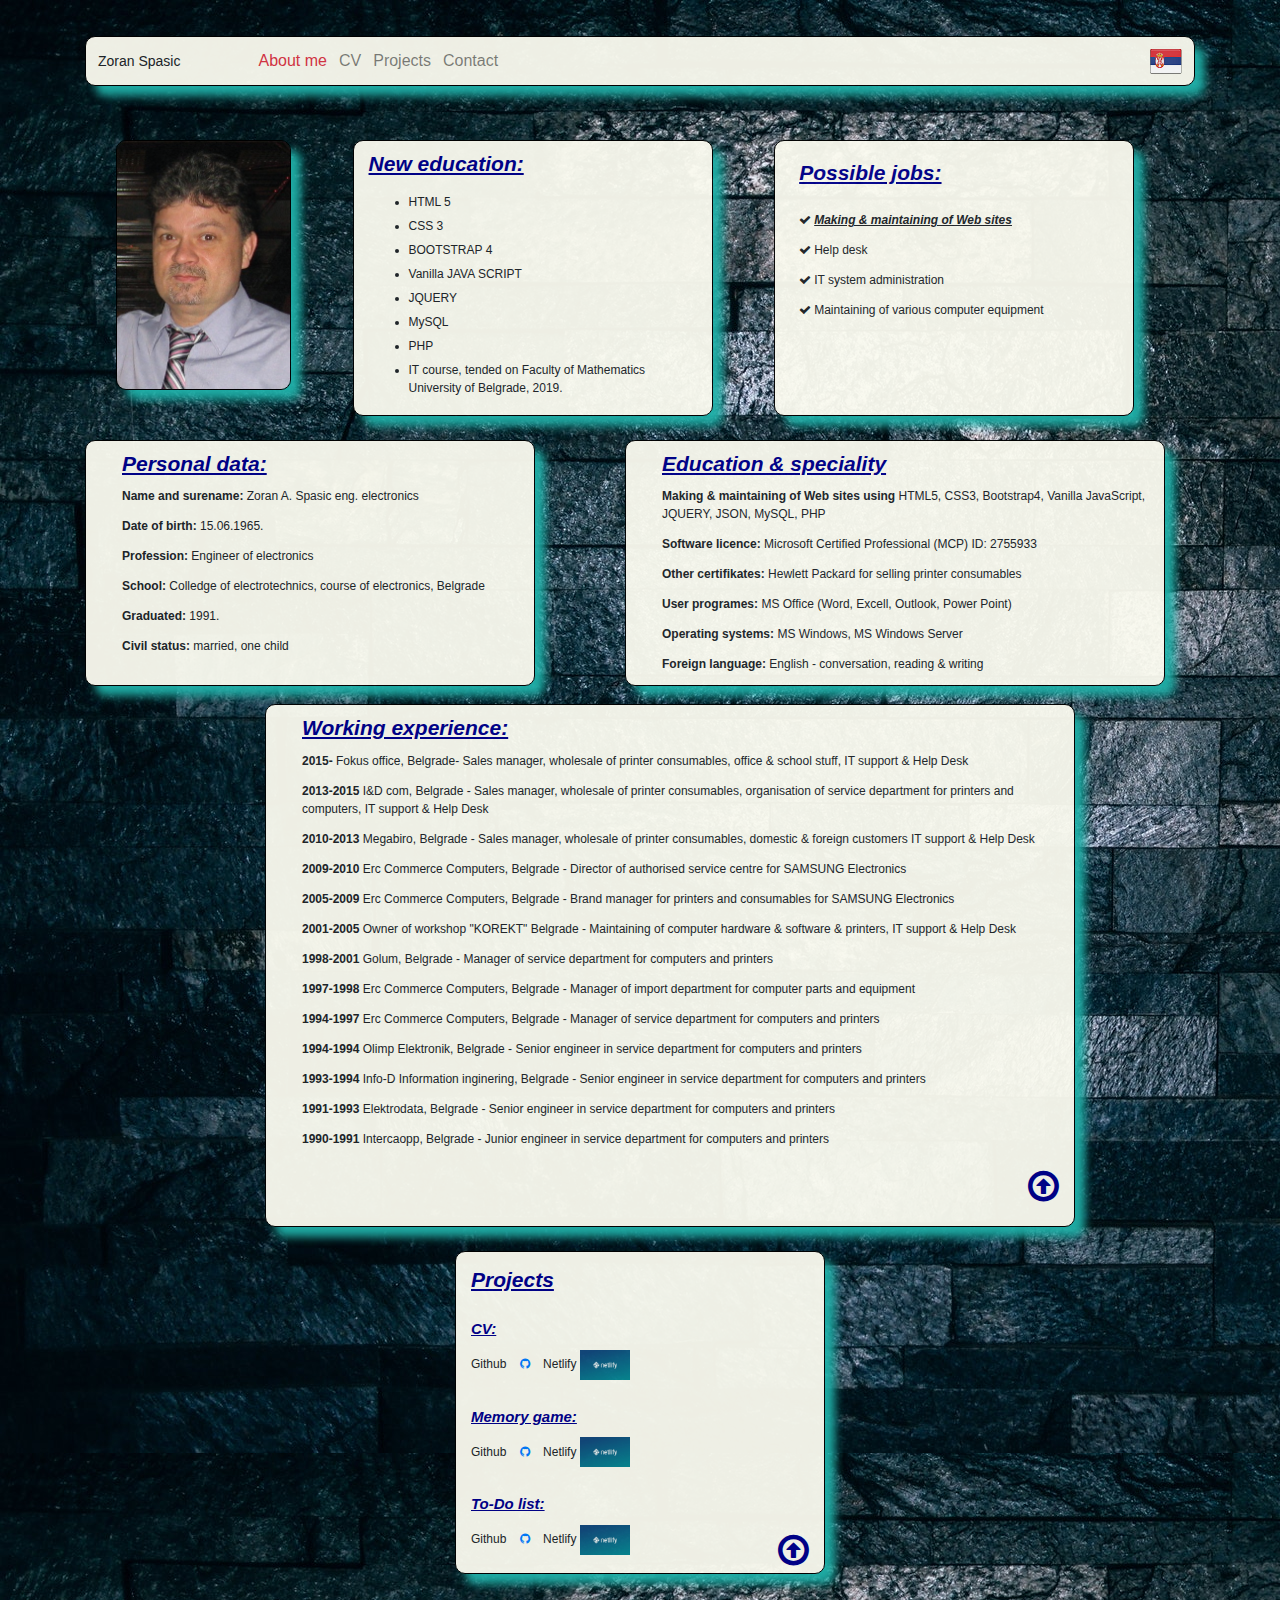
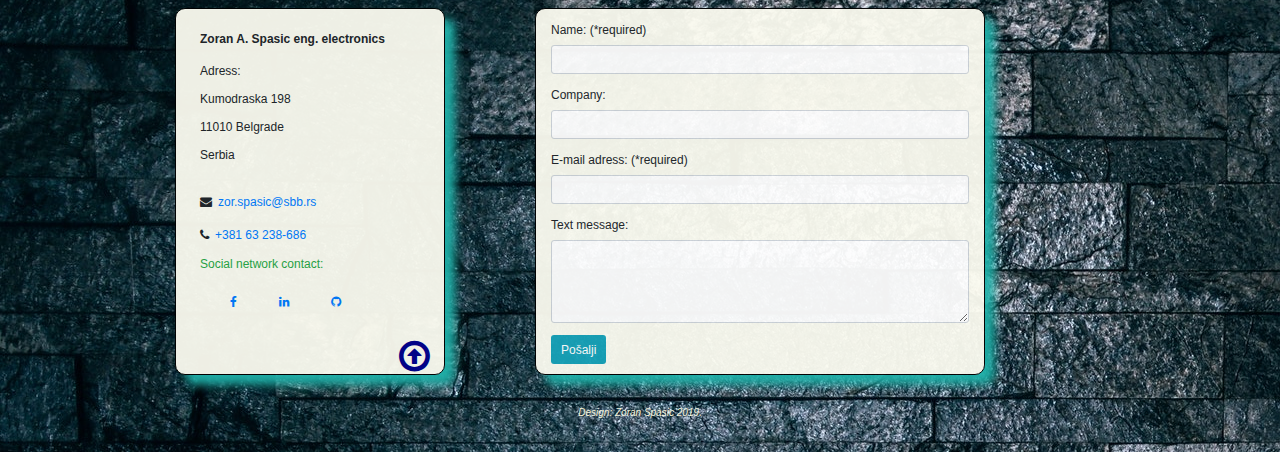
==== cvenglish.html @ 33a326f6 "Konačno !" ====
<!DOCTYPE html>
<html lang="en">

<head>
  <meta charset="utf-8">
  <meta name="viewport" content="width=device-width, initial-scale=1">
  <link rel="stylesheet" href="https://maxcdn.bootstrapcdn.com/bootstrap/4.3.1/css/bootstrap.min.css">
  <script src="https://ajax.googleapis.com/ajax/libs/jquery/3.3.1/jquery.min.js"></script>
  <script src="https://cdnjs.cloudflare.com/ajax/libs/popper.js/1.14.7/umd/popper.min.js"></script>
  <link rel="stylesheet" href="https://cdnjs.cloudflare.com/ajax/libs/font-awesome/4.7.0/css/font-awesome.min.css">
  <script src="https://maxcdn.bootstrapcdn.com/bootstrap/4.3.1/js/bootstrap.min.js"></script>
  <link rel="stylesheet" type="text/css" href="./style/style.css">
  <title>Zoran Spasić CV English</title>
</head>

<body id="pocetak" class="container col-sm- pt-5" background="./images/4k-wallpaper-architecture-background-1308624.jpg">

  <!-- NAV, stil: "responsive bootstrap navbar"-->
  <nav class="navbar navbar-light navbar-expand-md mb-4">

    <a class="navbar-brend mr-5" style="font-size: 14px;" >Zoran Spasic</a>

    <button type="button" class="navbar-toggler" data-toggle="collapse" data-target="#navbar">
      <span class="navbar-toggler-icon"></span>
    </button>

    <div class="collapse navbar-collapse" id="navbar">
      <ul class="navbar-nav ml-5">
        <li class="nav-item">
          <a class="nav-link text-danger active" href="#pocetak">About me</a>
        </li>
        <li class="nav-item">
          <a class="nav-link" href="#glavni-cv">CV</a>
        </li>
        <li class="nav-item">
          <a class="nav-link" href="#glavni-projekti">Projects</a>
        </li>
        <li class="nav-item">
          <a class="nav-link" href="#glavni-kontakt">Contact</a>
        </li>
      </ul>
    </div>
    <!-- BRAND - zastava sa linkom za verziju na srpskom jeziku-->
    <a class="navbar-brend" href="./index.html"><img src="./images/Serbia-Flag-icon-32.png"></a>
  </nav>
  <!--END of NAV-->

  <!-- Glavni div (O MENI) koji formatira stranicu i sadrži ostale elemente -->
  <div id="glavni" class="col-sm- container row mt-5">

    <!-- Moja fotka koja jos uvek nije responsive -->
    <img id="fotka" src="./images/zoki.jpg" alt="fotka" class="mx-auto mt-4 mb-4">

    <!-- Centralni prozor sa informacijama o kursu IT obuka stil: "unordered list" -->
    <div id="centar" class="col-md-4 mx-auto mt-4 mb-4">
      <h3>New education:</h3>
      <ul>
        <li class="pb-2 pt-2">HTML 5</li>
        <li class="pb-2">CSS 3</li>
        <li class="pb-2">BOOTSTRAP 4</li>
        <li class="pb-2">Vanilla JAVA SCRIPT</li>
        <li class="pb-2">JQUERY</li>
        <li class="pb-2">MySQL</li>
        <li class="pb-2">PHP</li>
        <li class="pb-2">IT course, tended on Faculty of Mathematics University of Belgrade, 2019.</li>
      </ul>
    </div>

    <!-- Desni prozor sa mogućim poslovima, stil: "table" -->
    <div id="desno" class="col-md-4 mx-auto mt-4 mb-4">

      <table class="table table-borderless col-md-4">
        <th>
          <h3>Possible jobs:</h3>
        </th>
        <tr>
          <td class="fa fa-check"> <span> <b> <i> <u>Making & maintaining of Web sites</span></b></i></u></td>
        </tr>
        <tr>
          <td class="fa fa-check"> <span> Help desk</span></td>
        </tr>
        <tr>
          <td class="fa fa-check"> <span> IT system administration</span></td>
        </tr>
        <tr>
          <td class="fa fa-check"> <span> Maintaining of various computer equipment</span></td>
        </tr>
        
      </table>
    </div>
  </div>
  <!--END of O MENI-->

  <!-- Glavni div (CV) koji formatira stranicu i sadrži ostale elemente -->
  <div id="glavni-cv" class="container row mb-3 col-sm-">

    <div id="podaci" class="col-sm-5 mt-2 mb-3 pl-5">
      <h3>Personal data:</h3>
      <p><span>Name and surename:</span> Zoran A. Spasic eng. electronics</p>
      <p><span>Date of birth:</span> 15.06.1965.</p>
      <p><span>Profession:</span> Engineer of electronics</p>
      <p><span>School:</span> Colledge of electrotechnics, course of electronics, Belgrade</p>
      <p><span>Graduated:</span> 1991.</p>
      <p><span>Civil status:</span> married, one child</p>
    </div>

    <div id="obrazovanje" class="col-sm-6 offset-sm-1 mt-2 mb-3 pl-5">
      <h3>Education & speciality</h3>
      <p><span>Making & maintaining of Web sites using</span> HTML5, CSS3, Bootstrap4, Vanilla JavaScript, JQUERY, JSON, MySQL, PHP
      </p>
      <p><span>Software licence:</span> Microsoft Certified Professional (MCP) ID: 2755933</p>
      <p><span>Other certifikates:</span> Hewlett Packard for selling printer consumables</p>
      <p><span>User programes:</span> MS Office (Word, Excell, Outlook, Power Point)</p>
      <p><span>Operating systems:</span> MS Windows, MS Windows Server</p>
      <p><span>Foreign language:</span> English - conversation, reading & writing</p>
    </div>

    <div id="iskustvo" class="col-sm-9 offset-sm-2 mt-2 mb-3 pl-5">
      <h3>Working experience:</h3>

      <p><span>2015-</span> Fokus office, Belgrade- Sales manager, wholesale of printer consumables, office & school stuff, IT support & Help Desk</p>
      <p><span>2013-2015</span> I&D com, Belgrade - Sales manager, wholesale of printer consumables, organisation of service department for printers and computers, IT support & Help Desk</p>
      <p><span>2010-2013</span> Megabiro, Belgrade - Sales manager, wholesale of printer consumables, domestic & foreign customers IT support & Help Desk</p>
      <p><span>2009-2010</span> Erc Commerce Computers, Belgrade - Director of authorised service centre for SAMSUNG Electronics</p>
      <p><span>2005-2009</span> Erc Commerce Computers, Belgrade - Brand manager for printers and consumables for SAMSUNG Electronics</p>
      <p><span>2001-2005</span> Owner of workshop "KOREKT" Belgrade - Maintaining of computer hardware & software & printers, IT support & Help Desk</p>
      <p><span>1998-2001</span> Golum, Belgrade - Manager of service department for computers and printers</p>
      <p><span>1997-1998</span> Erc Commerce Computers, Belgrade - Manager of import department for computer parts and equipment</p>
      <p><span>1994-1997</span> Erc Commerce Computers, Belgrade - Manager of service department for computers and printers</p>
      <p><span>1994-1994</span> Olimp Elektronik, Belgrade - Senior engineer in service department for computers and printers</p>
      <p><span>1993-1994</span> Info-D Information inginering, Belgrade - Senior engineer in service department for computers and printers</p>
      <p><span>1991-1993</span> Elektrodata, Belgrade - Senior engineer in service department for computers and printers</p>
      <p><span>1990-1991</span> Intercaopp, Belgrade - Junior engineer in service department for computers and printers </p>
      <p id="arrow"><a class="fa fa-arrow-circle-o-up"  onclick="window.location.href='#pocetak';"></a></p>
      
    </div>

  </div>
  <!--END of CV-->

  <!-- Glavni div (PROJEKTI) koji formatira stranicu i sadrži ostale elemente -->

    <div id="glavni-projekti" class="container col-sm-4 mt-2 pt-3 mx-auto">

      <h3 class="pt-1 pb-3">Projects</h3>

      <h5>CV:</h5>

      Github <a href="https://github.com/zoranspasic/Projekat-html-css" target="_blank" type="button"
        class="fa fa-github" style="line-height:30px; width:30px; text-align: center"></a>
      Netlify <a href="https://zspasiccv.netlify.com/" target="_blank"> <img src="./images/netlify.jpg" width="50"
          height="30"></a>

      <br> <br>

      <h5>Memory game:</h5>

      Github <a href="https://github.com/zoranspasic/zspasicmindgame" target="_blank" type="button" class="fa fa-github"
        style="line-height:30px; width:30px; text-align: center"></a>
      Netlify <a href="https://zspasicmindgame.netlify.com/" target="_blank"> <img src="./images/netlify.jpg" width="50"
          height="30"></a>

      <br> <br>

      <h5>To-Do list:</h5>

      Github <a href="https://github.com/zoranspasic/todo-list" target="_blank" type="button" class="fa fa-github"
        style="line-height:30px; width:30px; text-align: center"></a>
      Netlify <a href="https://zspasictodolist.netlify.com/" target="_blank"> <img src="./images/netlify.jpg" width="50"
          height="30"></a>
          
          <p id="arrow"><a class="fa fa-arrow-circle-o-up"  onclick="window.location.href='#pocetak';"></a></p>
      <br> <br>
      
    </div>

  <!--END of PROJEKTI-->

    <!-- Glavni div (KONTAKT) koji formatira stranicu i sadrzi ostale elemente -->
    <div id="glavni-kontakt" class="container row col-sm-">

      <div id="kontakt_levo" class="col-sm-3 offset-sm-1 mt-4 mb-3 text-left">

        <table class="table table-borderless mt-3">

          <th>Zoran A. Spasic eng. electronics</th>

          <tr>
            <td>Adress:</td>
          </tr>
          <tr>
            <td>Kumodraska 198 </td>
          </tr>
          <tr>
            <td>11010 Belgrade</td>
          </tr>
          <tr>
            <td>Serbia</td>
          </tr>

          <tr>
            <td class="fa fa-envelope mt-4"><a class="ml-2" href="mailto:zor.spasic@sbb.rs">zor.spasic@sbb.rs</a></td>
          </tr>
          <tr>
            <td class="mt-1 fa fa-phone"><a class="ml-2" href="#">+381 63 238-686</a></td>
          </tr>
          <tr>
            <td class="text-success">Social network contact:</td>
          </tr>
          <tr>
            <td id="social"> <a href="https://www.facebook.com" target="_blank" type="button"
                class="fa fa-facebook-f ml-4 mr-4" style="line-height:30px; width:30px; text-align: center"></a>

              <a href="https://www.linkedin.com/" target="_blank" type="button" class="fa fa-linkedin mr-4"
                style="line-height:30px; width:30px; text-align: center"></a>

              <a href="https://github.com/zoranspasic" target="_blank" type="button" class="fa fa-github"
                style="line-height:30px; width:30px; text-align: center"></a></td>
          </tr>
        </table>
        <a id="arrow" class="fa fa-arrow-circle-o-up"  onclick="window.location.href='#pocetak';"></a>
      </div>

      <div id="kontakt_formular" class="container col-sm-5 offset-sm-1 mt-4 mb-3 text-left">

        <form name="kontakt" action="mailto:zor.spasic@sbb.rs" method="post">

          <div class="form-group">
            <label class="mt-3" for="usr">Name: (*required)</label>
            <input class="form-control" type="text" name="usr" id="usr" required>
          </div>

          <div class="form-group">
            <label for="firma">Company:</label>
            <input class="form-control" type="text" name="firma" id="firma">
          </div>

          <div class="form-group">
            <label for="mail">E-mail adress: (*required)</label>
            <input class="form-control" type="email" name="mail" id="mail" required>
         </div>

          <div class="form-group">
            <label for="txt">Text message:</label>
            <textarea class="form-control" name="txt" id="txt" rows="4"></textarea>
          </div>

          <input type="submit" class="btn bg-info text-white mb-2" value="Pošalji"/>

        </form>
      </div>
    </div>
    <!--END of KONTAKT-->

    <!-- Footer koji još uvek ne prati širinu stranice -->
    <div class="container-fluid footer mt-4">
      <p class="footer">Design: Zoran Spasic 2019.</p>
    </div>
    <!--END of FOOTER-->

    <script src="./script.js"> </script>

</body>

</html>
---- style/style.css ----
* {
    font-size: 12px;
    font-family: Verdana, Geneva, Tahoma, sans-serif;
}

#centar, #desno, #fotka, #podaci, #obrazovanje, #iskustvo, #kontakt_levo, #kontakt_formular, #glavni-projekti, nav {
    border: 1px solid black;
    border-radius: 10px;
    background-color: #fbfbf0;
    box-shadow: 10px 10px 10px lightseagreen;
    opacity: 0.95;
}

#fotka {
    height: 250px;
}

div > a {
    width: 30px;
    line-height: 30px;
}

#glavni-projekti > a:hover, #social > a:hover, .nav-item:hover {
    font-weight: bolder;
    text-decoration: none;
}

td {
    min-width: 300px;
    line-height: 10px;
}

#podaci >p >span, #obrazovanje > p >span, #iskustvo > p >span {
    font-weight: bold;
}

h1, h3, h5 {
    color: darkblue; 
    font-style: italic;
    font-weight: bold;
    text-decoration: underline;
    padding-top: 10px;
    padding-bottom: 5px;
}

#arrow {
    font-size: 36px;
    color: darkblue;
    float: right;
}

#arrow:hover {
    color: red;
}

.footer {
    width: 100%;
    text-align: center;
    font-style: italic;
    font-size: 10px;
    color:beige;
    padding-bottom: 10px;
}

.nav-link {
    font-size: 16px;
}
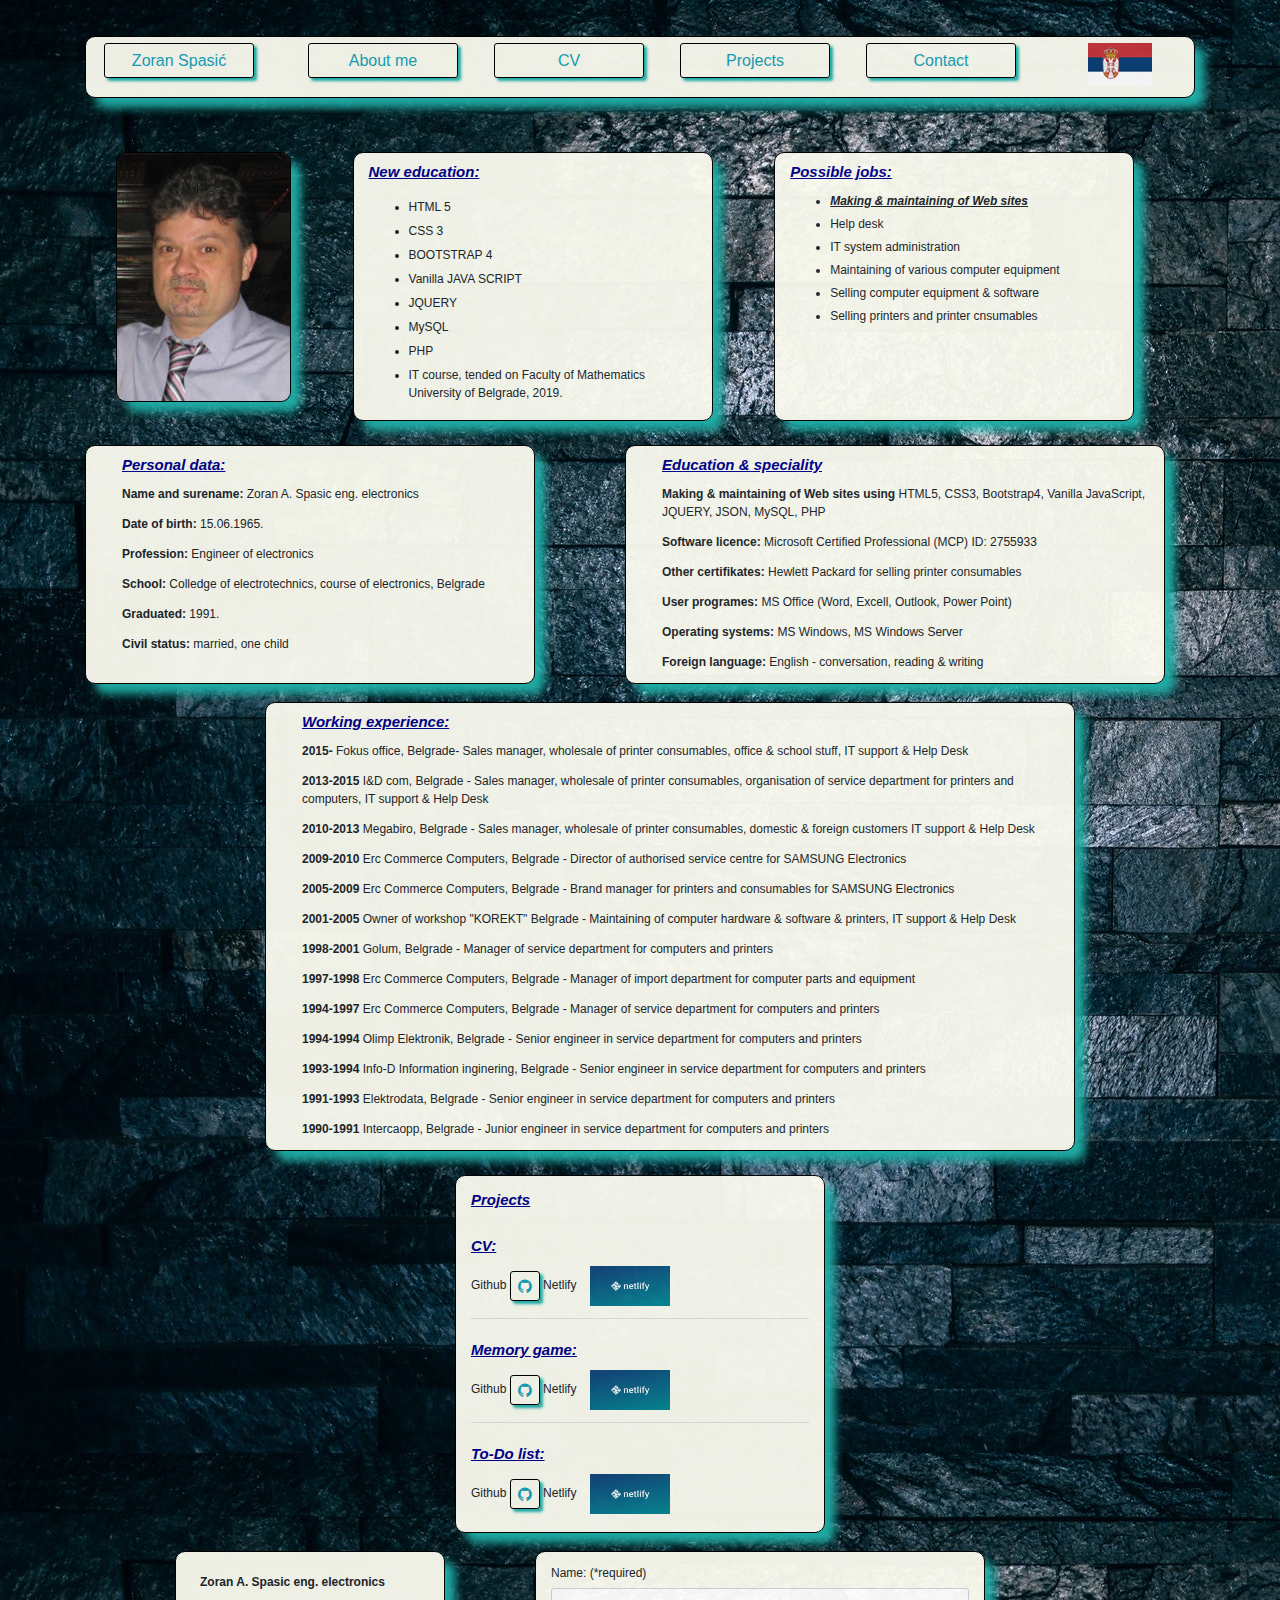
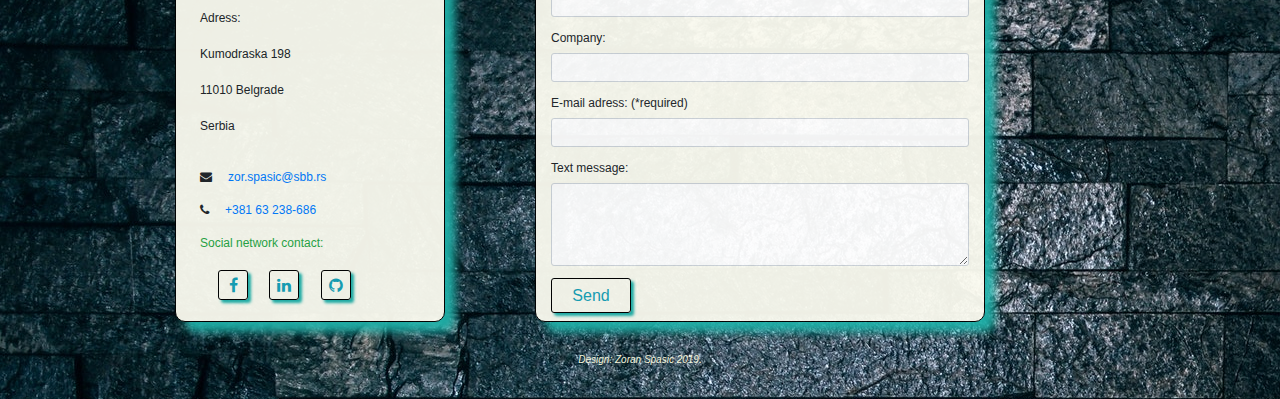
==== commit 956736b5: "Dodat novi stajling" ====
--- a/cvenglish.html
+++ b/cvenglish.html
@@ -10,38 +10,39 @@
   <link rel="stylesheet" href="https://cdnjs.cloudflare.com/ajax/libs/font-awesome/4.7.0/css/font-awesome.min.css">
   <script src="https://maxcdn.bootstrapcdn.com/bootstrap/4.3.1/js/bootstrap.min.js"></script>
   <link rel="stylesheet" type="text/css" href="./style/style.css">
-  <title>Zoran Spasić CV English</title>
+  <title>Zoran Spasic CV English</title>
 </head>
 
-<body id="pocetak" class="container col-sm- pt-5" background="./images/4k-wallpaper-architecture-background-1308624.jpg">
+<body id="pocetak" class="container col-sm- pt-5"
+  background="./images/4k-wallpaper-architecture-background-1308624.jpg">
 
   <!-- NAV, stil: "responsive bootstrap navbar"-->
   <nav class="navbar navbar-light navbar-expand-md mb-4">
 
-    <a class="navbar-brend mr-5" style="font-size: 14px;" >Zoran Spasic</a>
-
-    <button type="button" class="navbar-toggler" data-toggle="collapse" data-target="#navbar">
-      <span class="navbar-toggler-icon"></span>
-    </button>
-
-    <div class="collapse navbar-collapse" id="navbar">
-      <ul class="navbar-nav ml-5">
-        <li class="nav-item">
-          <a class="nav-link text-danger active" href="#pocetak">About me</a>
-        </li>
-        <li class="nav-item">
-          <a class="nav-link" href="#glavni-cv">CV</a>
-        </li>
-        <li class="nav-item">
-          <a class="nav-link" href="#glavni-projekti">Projects</a>
-        </li>
-        <li class="nav-item">
-          <a class="nav-link" href="#glavni-kontakt">Contact</a>
+    <!-- NAV linkovi -->
+    <div class="navbar-collapse collapse " id="navbar">
+
+      <ul class="navbar-nav ml-2">
+        <li class="nav-item mr-5">
+          <a class="btn btn-outline-info" href="#">Zoran Spasić</a>
+        </li>
+        <li class="nav-item ml-4 mr-5">
+          <a class="btn btn-outline-info" href="#pocetak">About me</a>
+        </li>
+        <li class="nav-item mr-5">
+          <a class="btn btn-outline-info" href="#glavni-cv">CV</a>
+        </li>
+        <li class="nav-item mr-5">
+          <a class="btn btn-outline-info" href="#glavni-projekti">Projects</a>
+        </li>
+        <li class="nav-item mr-5">
+          <a class="btn btn-outline-info" href="#glavni-kontakt">Contact</a>
+        </li>
+        <li class="nav-item ml-5">
+          <a href="./index.html"><img src="./images/serbia-flag-icon-64.png"></a>
         </li>
       </ul>
     </div>
-    <!-- BRAND - zastava sa linkom za verziju na srpskom jeziku-->
-    <a class="navbar-brend" href="./index.html"><img src="./images/Serbia-Flag-icon-32.png"></a>
   </nav>
   <!--END of NAV-->
 
@@ -53,7 +54,7 @@
 
     <!-- Centralni prozor sa informacijama o kursu IT obuka stil: "unordered list" -->
     <div id="centar" class="col-md-4 mx-auto mt-4 mb-4">
-      <h3>New education:</h3>
+      <h5>New education:</h5>
       <ul>
         <li class="pb-2 pt-2">HTML 5</li>
         <li class="pb-2">CSS 3</li>
@@ -69,24 +70,15 @@
     <!-- Desni prozor sa mogućim poslovima, stil: "table" -->
     <div id="desno" class="col-md-4 mx-auto mt-4 mb-4">
 
-      <table class="table table-borderless col-md-4">
-        <th>
-          <h3>Possible jobs:</h3>
-        </th>
-        <tr>
-          <td class="fa fa-check"> <span> <b> <i> <u>Making & maintaining of Web sites</span></b></i></u></td>
-        </tr>
-        <tr>
-          <td class="fa fa-check"> <span> Help desk</span></td>
-        </tr>
-        <tr>
-          <td class="fa fa-check"> <span> IT system administration</span></td>
-        </tr>
-        <tr>
-          <td class="fa fa-check"> <span> Maintaining of various computer equipment</span></td>
-        </tr>
-        
-      </table>
+      <h5>Possible jobs:</h5>
+      <ul>
+        <li><b><i><u>Making & maintaining of Web sites</b></i></u></li>
+        <li>Help desk</li>
+        <li>IT system administration</li>
+        <li>Maintaining of various computer equipment</li>
+        <li>Selling computer equipment & software</li>
+        <li>Selling printers and printer cnsumables</li>
+      </ul>
     </div>
   </div>
   <!--END of O MENI-->
@@ -95,7 +87,7 @@
   <div id="glavni-cv" class="container row mb-3 col-sm-">
 
     <div id="podaci" class="col-sm-5 mt-2 mb-3 pl-5">
-      <h3>Personal data:</h3>
+      <h5>Personal data:</h5>
       <p><span>Name and surename:</span> Zoran A. Spasic eng. electronics</p>
       <p><span>Date of birth:</span> 15.06.1965.</p>
       <p><span>Profession:</span> Engineer of electronics</p>
@@ -105,9 +97,8 @@
     </div>
 
     <div id="obrazovanje" class="col-sm-6 offset-sm-1 mt-2 mb-3 pl-5">
-      <h3>Education & speciality</h3>
-      <p><span>Making & maintaining of Web sites using</span> HTML5, CSS3, Bootstrap4, Vanilla JavaScript, JQUERY, JSON, MySQL, PHP
-      </p>
+      <h5>Education & speciality</h5>
+      <p><span>Making & maintaining of Web sites using</span> HTML5, CSS3, Bootstrap4, Vanilla JavaScript, JQUERY, JSON, MySQL, PHP</p>
       <p><span>Software licence:</span> Microsoft Certified Professional (MCP) ID: 2755933</p>
       <p><span>Other certifikates:</span> Hewlett Packard for selling printer consumables</p>
       <p><span>User programes:</span> MS Office (Word, Excell, Outlook, Power Point)</p>
@@ -116,23 +107,24 @@
     </div>
 
     <div id="iskustvo" class="col-sm-9 offset-sm-2 mt-2 mb-3 pl-5">
-      <h3>Working experience:</h3>
-
-      <p><span>2015-</span> Fokus office, Belgrade- Sales manager, wholesale of printer consumables, office & school stuff, IT support & Help Desk</p>
-      <p><span>2013-2015</span> I&D com, Belgrade - Sales manager, wholesale of printer consumables, organisation of service department for printers and computers, IT support & Help Desk</p>
-      <p><span>2010-2013</span> Megabiro, Belgrade - Sales manager, wholesale of printer consumables, domestic & foreign customers IT support & Help Desk</p>
+      <h5>Working experience:</h5>
+      <p><span>2015-</span> Fokus office, Belgrade- Sales manager, wholesale of printer consumables, office & school
+        stuff, IT support & Help Desk</p>
+      <p><span>2013-2015</span> I&D com, Belgrade - Sales manager, wholesale of printer consumables, organisation of
+        service department for printers and computers, IT support & Help Desk</p>
+      <p><span>2010-2013</span> Megabiro, Belgrade - Sales manager, wholesale of printer consumables, domestic & foreign
+        customers IT support & Help Desk</p>
       <p><span>2009-2010</span> Erc Commerce Computers, Belgrade - Director of authorised service centre for SAMSUNG Electronics</p>
       <p><span>2005-2009</span> Erc Commerce Computers, Belgrade - Brand manager for printers and consumables for SAMSUNG Electronics</p>
-      <p><span>2001-2005</span> Owner of workshop "KOREKT" Belgrade - Maintaining of computer hardware & software & printers, IT support & Help Desk</p>
+      <p><span>2001-2005</span> Owner of workshop "KOREKT" Belgrade - Maintaining of computer hardware & software &
+        printers, IT support & Help Desk</p>
       <p><span>1998-2001</span> Golum, Belgrade - Manager of service department for computers and printers</p>
       <p><span>1997-1998</span> Erc Commerce Computers, Belgrade - Manager of import department for computer parts and equipment</p>
       <p><span>1994-1997</span> Erc Commerce Computers, Belgrade - Manager of service department for computers and printers</p>
       <p><span>1994-1994</span> Olimp Elektronik, Belgrade - Senior engineer in service department for computers and printers</p>
       <p><span>1993-1994</span> Info-D Information inginering, Belgrade - Senior engineer in service department for computers and printers</p>
       <p><span>1991-1993</span> Elektrodata, Belgrade - Senior engineer in service department for computers and printers</p>
-      <p><span>1990-1991</span> Intercaopp, Belgrade - Junior engineer in service department for computers and printers </p>
-      <p id="arrow"><a class="fa fa-arrow-circle-o-up"  onclick="window.location.href='#pocetak';"></a></p>
-      
+      <p><span>1990-1991</span> Intercaopp, Belgrade - Junior engineer in service department for computers and printers</p>
     </div>
 
   </div>
@@ -140,125 +132,125 @@
 
   <!-- Glavni div (PROJEKTI) koji formatira stranicu i sadrži ostale elemente -->
 
-    <div id="glavni-projekti" class="container col-sm-4 mt-2 pt-3 mx-auto">
-
-      <h3 class="pt-1 pb-3">Projects</h3>
-
-      <h5>CV:</h5>
-
-      Github <a href="https://github.com/zoranspasic/Projekat-html-css" target="_blank" type="button"
-        class="fa fa-github" style="line-height:30px; width:30px; text-align: center"></a>
-      Netlify <a href="https://zspasiccv.netlify.com/" target="_blank"> <img src="./images/netlify.jpg" width="50"
-          height="30"></a>
-
-      <br> <br>
-
-      <h5>Memory game:</h5>
-
-      Github <a href="https://github.com/zoranspasic/zspasicmindgame" target="_blank" type="button" class="fa fa-github"
-        style="line-height:30px; width:30px; text-align: center"></a>
-      Netlify <a href="https://zspasicmindgame.netlify.com/" target="_blank"> <img src="./images/netlify.jpg" width="50"
-          height="30"></a>
-
-      <br> <br>
-
-      <h5>To-Do list:</h5>
-
-      Github <a href="https://github.com/zoranspasic/todo-list" target="_blank" type="button" class="fa fa-github"
-        style="line-height:30px; width:30px; text-align: center"></a>
-      Netlify <a href="https://zspasictodolist.netlify.com/" target="_blank"> <img src="./images/netlify.jpg" width="50"
-          height="30"></a>
-          
-          <p id="arrow"><a class="fa fa-arrow-circle-o-up"  onclick="window.location.href='#pocetak';"></a></p>
-      <br> <br>
-      
-    </div>
+  <div id="glavni-projekti" class="container col-sm-4 mt-2 pt-3 mx-auto">
+
+    <h5 class="pt-1 pb-3">Projects</h5>
+
+    <h5>CV:</h5>
+
+    Github <a href="https://github.com/zoranspasic/Novi-cv" target="_blank" class="fa fa-github btn btn-outline-info"
+      style="width:30px; height: 30px; padding: 6px"></a>
+    Netlify <a href="https://zoranspasiccv.netlify.com/" target="_blank"> <img src="./images/netlify.jpg" width="80"
+        height="40"></a>
+
+    <hr>
+
+    <h5>Memory game:</h5>
+
+    Github <a href="https://github.com/zoranspasic/zspasicmindgame" target="_blank"
+      class="fa fa-github btn btn-outline-info" style="width:30px; height: 30px; padding: 6px"></a>
+    Netlify <a href="https://zspasicmindgame.netlify.com/" target="_blank"> <img src="./images/netlify.jpg" width="80"
+        height="40"></a>
+
+    <hr>
+
+    <h5>To-Do list:</h5>
+
+    Github <a href="https://github.com/zoranspasic/todo-list" target="_blank" class="fa fa-github btn btn-outline-info"
+      style="width:30px; height: 30px; padding: 6px"></a>
+    Netlify <a href="https://zspasictodolist.netlify.com/" target="_blank"> <img src="./images/netlify.jpg" width="80"
+        height="40"></a>
+
+    <br> <br>
+
+  </div>
 
   <!--END of PROJEKTI-->
 
-    <!-- Glavni div (KONTAKT) koji formatira stranicu i sadrzi ostale elemente -->
-    <div id="glavni-kontakt" class="container row col-sm-">
-
-      <div id="kontakt_levo" class="col-sm-3 offset-sm-1 mt-4 mb-3 text-left">
-
-        <table class="table table-borderless mt-3">
-
-          <th>Zoran A. Spasic eng. electronics</th>
-
-          <tr>
-            <td>Adress:</td>
-          </tr>
-          <tr>
-            <td>Kumodraska 198 </td>
-          </tr>
-          <tr>
-            <td>11010 Belgrade</td>
-          </tr>
-          <tr>
-            <td>Serbia</td>
-          </tr>
-
-          <tr>
-            <td class="fa fa-envelope mt-4"><a class="ml-2" href="mailto:zor.spasic@sbb.rs">zor.spasic@sbb.rs</a></td>
-          </tr>
-          <tr>
-            <td class="mt-1 fa fa-phone"><a class="ml-2" href="#">+381 63 238-686</a></td>
-          </tr>
-          <tr>
-            <td class="text-success">Social network contact:</td>
-          </tr>
-          <tr>
-            <td id="social"> <a href="https://www.facebook.com" target="_blank" type="button"
-                class="fa fa-facebook-f ml-4 mr-4" style="line-height:30px; width:30px; text-align: center"></a>
-
-              <a href="https://www.linkedin.com/" target="_blank" type="button" class="fa fa-linkedin mr-4"
-                style="line-height:30px; width:30px; text-align: center"></a>
-
-              <a href="https://github.com/zoranspasic" target="_blank" type="button" class="fa fa-github"
-                style="line-height:30px; width:30px; text-align: center"></a></td>
-          </tr>
-        </table>
-        <a id="arrow" class="fa fa-arrow-circle-o-up"  onclick="window.location.href='#pocetak';"></a>
-      </div>
-
-      <div id="kontakt_formular" class="container col-sm-5 offset-sm-1 mt-4 mb-3 text-left">
-
-        <form name="kontakt" action="mailto:zor.spasic@sbb.rs" method="post">
-
-          <div class="form-group">
-            <label class="mt-3" for="usr">Name: (*required)</label>
-            <input class="form-control" type="text" name="usr" id="usr" required>
-          </div>
-
-          <div class="form-group">
-            <label for="firma">Company:</label>
-            <input class="form-control" type="text" name="firma" id="firma">
-          </div>
-
-          <div class="form-group">
-            <label for="mail">E-mail adress: (*required)</label>
-            <input class="form-control" type="email" name="mail" id="mail" required>
-         </div>
-
-          <div class="form-group">
-            <label for="txt">Text message:</label>
-            <textarea class="form-control" name="txt" id="txt" rows="4"></textarea>
-          </div>
-
-          <input type="submit" class="btn bg-info text-white mb-2" value="Pošalji"/>
-
-        </form>
-      </div>
-    </div>
-    <!--END of KONTAKT-->
-
-    <!-- Footer koji još uvek ne prati širinu stranice -->
-    <div class="container-fluid footer mt-4">
-      <p class="footer">Design: Zoran Spasic 2019.</p>
-    </div>
-    <!--END of FOOTER-->
-
-    <script src="./script.js"> </script>
+  <!-- Glavni div (KONTAKT) koji formatira stranicu i sadrzi ostale elemente -->
+  <div id="glavni-kontakt" class="container row col-sm-">
+
+    <div id="kontakt_levo" class="col-sm-3 offset-sm-1 mt-4 mb-3 text-left">
+
+      <table class="table table-borderless mt-3">
+
+        <th>Zoran A. Spasic eng. electronics</th>
+
+        <tr>
+          <td>Adress:</td>
+        </tr>
+        <tr>
+          <td>Kumodraska 198 </td>
+        </tr>
+        <tr>
+          <td>11010 Belgrade</td>
+        </tr>
+        <tr>
+          <td>Serbia</td>
+        </tr>
+
+        <tr>
+          <td class="fa fa-envelope mt-4"><a class="ml-2" href="mailto:zor.spasic@sbb.rs">zor.spasic@sbb.rs</a></td>
+        </tr>
+        <tr>
+          <td class="mt-1 fa fa-phone"><a class="ml-2" href="#">+381 63 238-686</a></td>
+        </tr>
+        <tr>
+          <td class="text-success">Social network contact:</td>
+        </tr>
+        <tr>
+          <td>
+            <a href="https://www.facebook.com" target="_blank" class="fa fa-facebook-f btn btn-outline-info ml-4 mr-4"
+              style="width:30px; height: 30px; padding: 6px"></a>
+
+            <a href="https://www.linkedin.com/" target="_blank" class="fa fa-linkedin btn btn-outline-info mr-4"
+              style="width:30px; height: 30px; padding: 6px"></a>
+
+            <a href="https://github.com/zoranspasic" target="_blank" class="fa fa-github btn btn-outline-info"
+              style="width:30px; height: 30px; padding: 6px"></a>
+          </td>
+        </tr>
+      </table>
+    </div>
+
+    <div id="kontakt_formular" class="container col-sm-5 offset-sm-1 mt-4 mb-3 text-left">
+
+      <form name="kontakt" action="mailto:zor.spasic@sbb.rs" method="post">
+
+        <div class="form-group">
+          <label class="mt-3" for="usr">Name: (*required)</label>
+          <input class="form-control" type="text" name="usr" id="usr" required>
+        </div>
+
+        <div class="form-group">
+          <label for="firma">Company:</label>
+          <input class="form-control" type="text" name="firma" id="firma">
+        </div>
+
+        <div class="form-group">
+          <label for="mail">E-mail adress: (*required)</label>
+          <input class="form-control" type="email" name="mail" id="mail" required>
+        </div>
+
+        <div class="form-group">
+          <label for="txt">Text message:</label>
+          <textarea class="form-control" name="txt" id="txt" rows="4"></textarea>
+        </div>
+
+        <input type="submit" class="btn btn-outline-info mb-2" style="width:80px" value="Send" />
+
+      </form>
+    </div>
+  </div>
+  <!--END of KONTAKT-->
+
+  <!-- Footer koji još uvek ne prati širinu stranice -->
+  <div class="container-fluid footer mt-4">
+    <p class="footer">Design: Zoran Spasic 2019.</p>
+  </div>
+  <!--END of FOOTER-->
+
+  <script src="./script.js"> </script>
 
 </body>
 
--- a/style/style.css
+++ b/style/style.css
@@ -15,42 +15,40 @@
     height: 250px;
 }
 
-div > a {
+#glavni-projekti > a, td > a {
     width: 30px;
-    line-height: 30px;
+    height: 30px;
+    padding: 10px;
+    text-align: center;
 }
 
-#glavni-projekti > a:hover, #social > a:hover, .nav-item:hover {
+a:hover {
     font-weight: bolder;
     text-decoration: none;
 }
 
-td {
-    min-width: 300px;
-    line-height: 10px;
+.btn {
+    width: 150px;
+    border: 1px solid black;
+    box-shadow: 3px 3px 3px  lightseagreen;
+    font-size: 16px;
 }
 
-#podaci >p >span, #obrazovanje > p >span, #iskustvo > p >span {
+li {
+    padding-bottom: 5px;
+}
+
+span {
     font-weight: bold;
 }
 
-h1, h3, h5 {
+h5 {
     color: darkblue; 
     font-style: italic;
     font-weight: bold;
     text-decoration: underline;
     padding-top: 10px;
     padding-bottom: 5px;
-}
-
-#arrow {
-    font-size: 36px;
-    color: darkblue;
-    float: right;
-}
-
-#arrow:hover {
-    color: red;
 }
 
 .footer {
@@ -62,6 +60,8 @@
     padding-bottom: 10px;
 }
 
-.nav-link {
-    font-size: 16px;
-}
+#social {
+    width: 30px; 
+    height: 30px; 
+    padding: 6px;
+}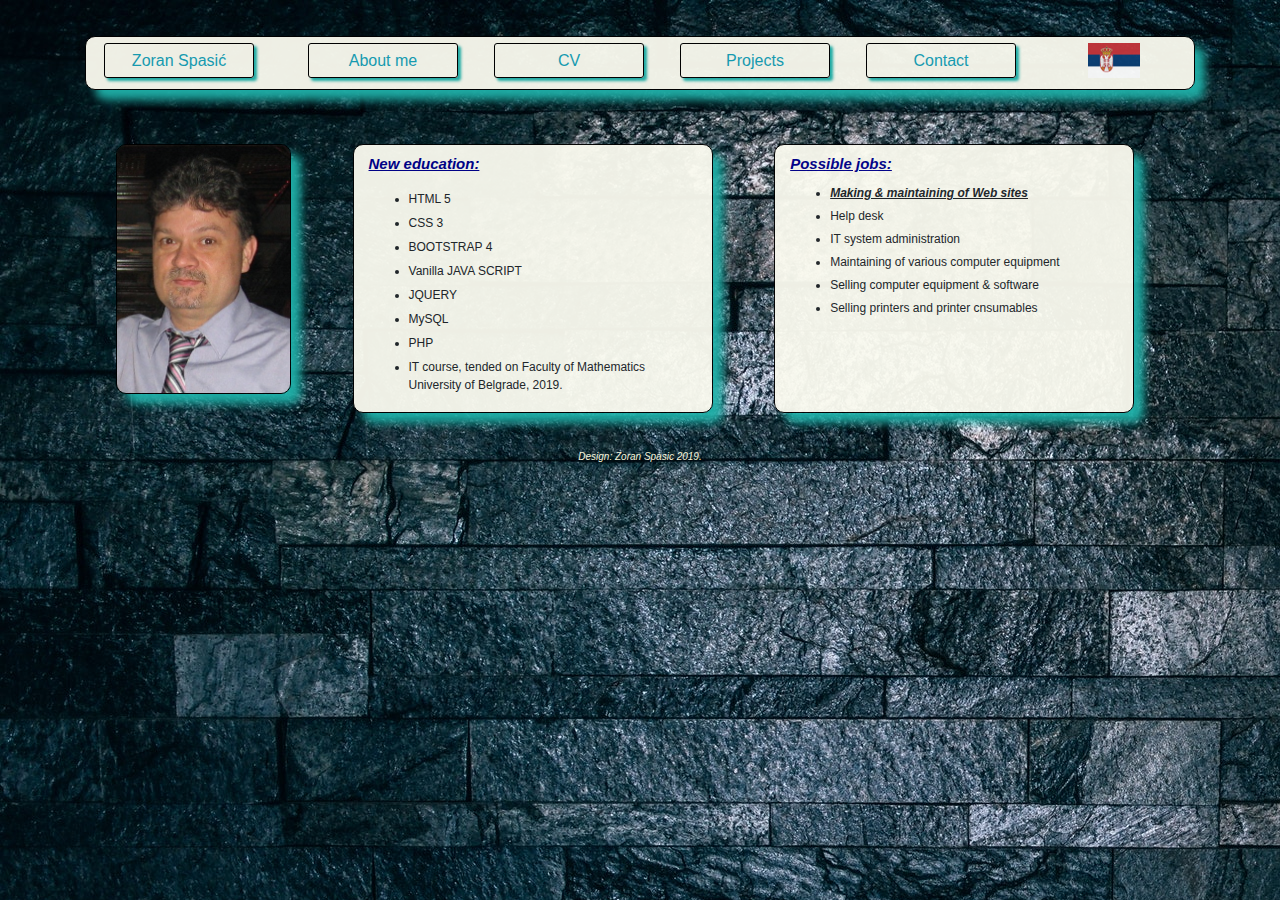
==== commit 89d50d3f: "Popravljeno nestajanje ikone zastave Srbije" ====
--- a/cvenglish.html
+++ b/cvenglish.html
@@ -39,7 +39,8 @@
           <a class="btn btn-outline-info" href="#glavni-kontakt">Contact</a>
         </li>
         <li class="nav-item ml-5">
-          <a href="./index.html"><img src="./images/serbia-flag-icon-64.png"></a>
+          <a class="navbar-brend" href="./index.html" id="cvserbia" title="Srpska verzija"><img
+            src="./images/serbia-52x35.png"></a>
         </li>
       </ul>
     </div>
--- a/style/style.css
+++ b/style/style.css
@@ -3,7 +3,8 @@
     font-family: Verdana, Geneva, Tahoma, sans-serif;
 }
 
-#centar, #desno, #fotka, #podaci, #obrazovanje, #iskustvo, #kontakt_levo, #kontakt_formular, #glavni-projekti, nav {
+#centar, #desno, #fotka, #podaci, #obrazovanje, #iskustvo, #kontakt_levo, #kontakt_formular, #glavni-projekti, nav,
+#centar-eng, #desno-eng, #podaci-eng, #obrazovanje-eng, #iskustvo-eng, #kontakt_levo-eng, #kontakt_formular-eng, #glavni-projekti-eng {
     border: 1px solid black;
     border-radius: 10px;
     background-color: #fbfbf0;
@@ -15,7 +16,7 @@
     height: 250px;
 }
 
-#glavni-projekti > a, td > a {
+#glavni-projekti > a, td > a, #glavni-projekti-eng > a {
     width: 30px;
     height: 30px;
     padding: 10px;
@@ -58,10 +59,4 @@
     font-size: 10px;
     color:beige;
     padding-bottom: 10px;
-}
-
-#social {
-    width: 30px; 
-    height: 30px; 
-    padding: 6px;
 }